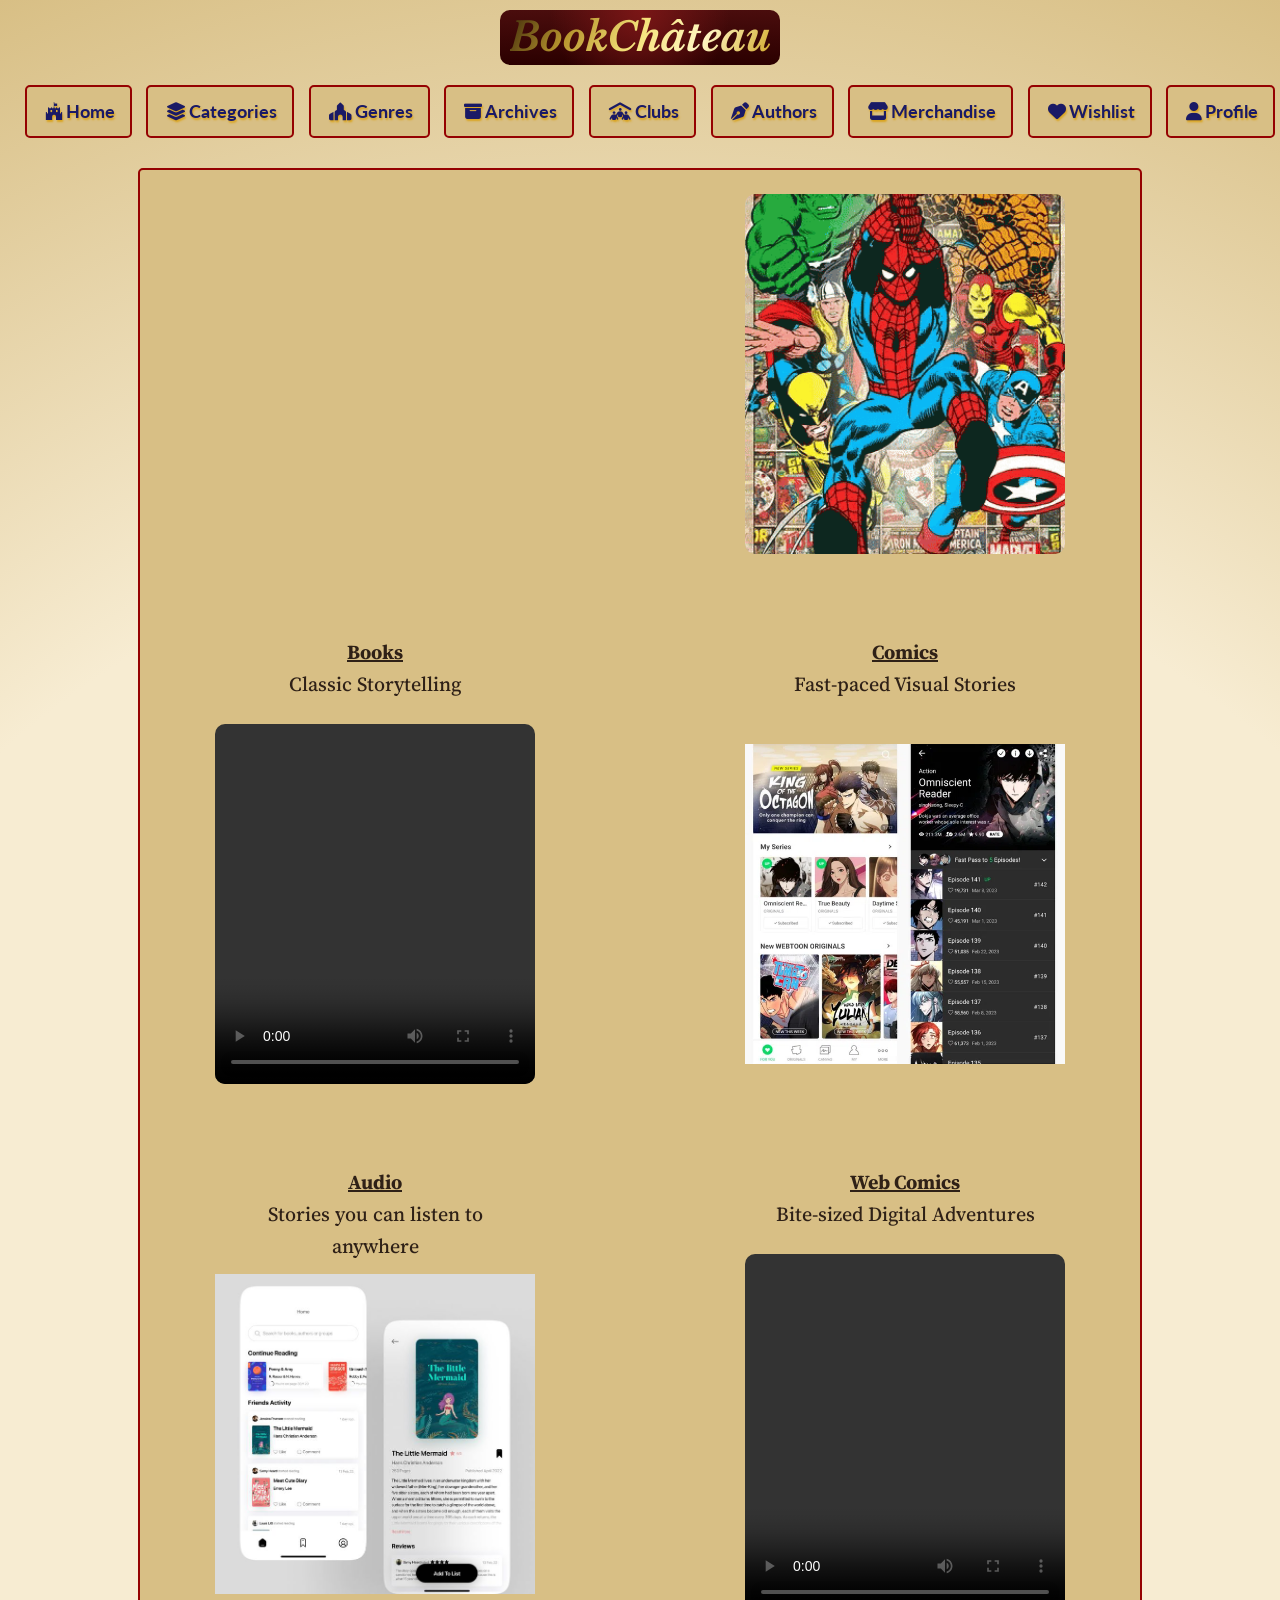
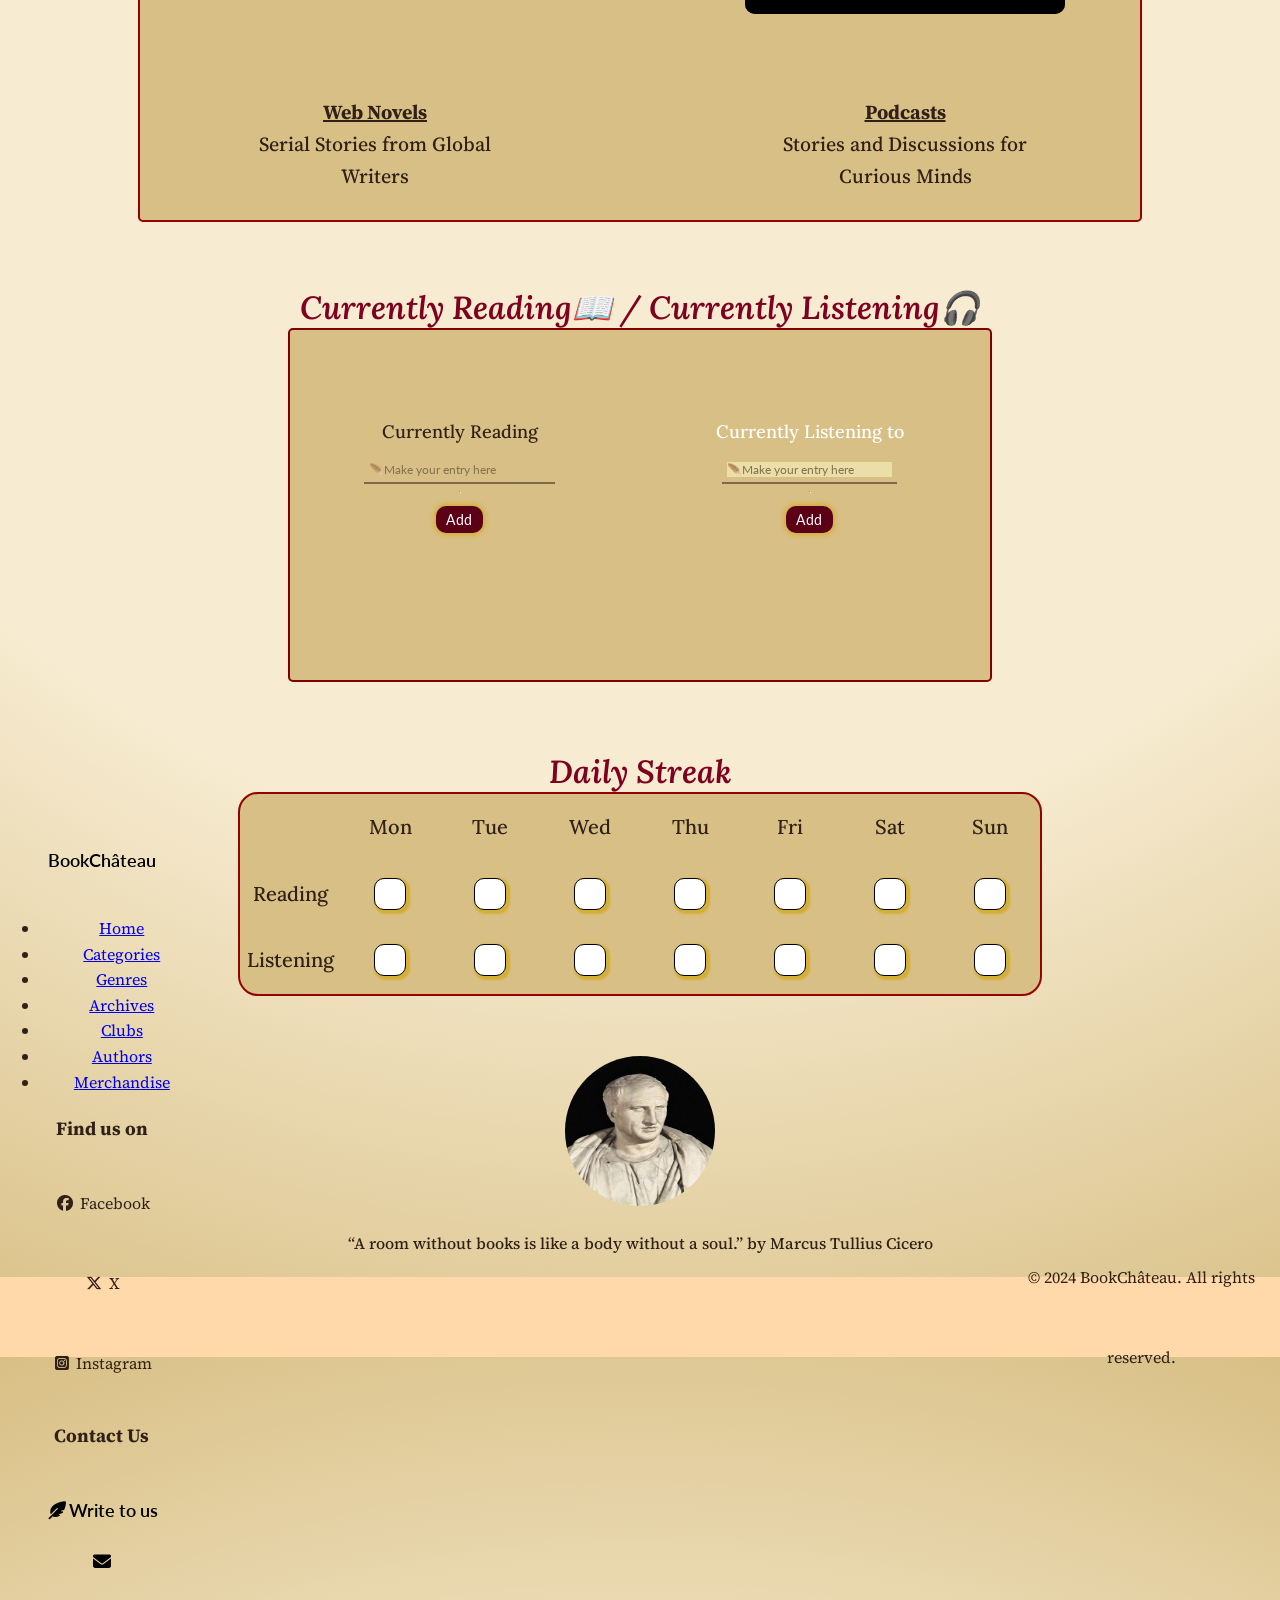
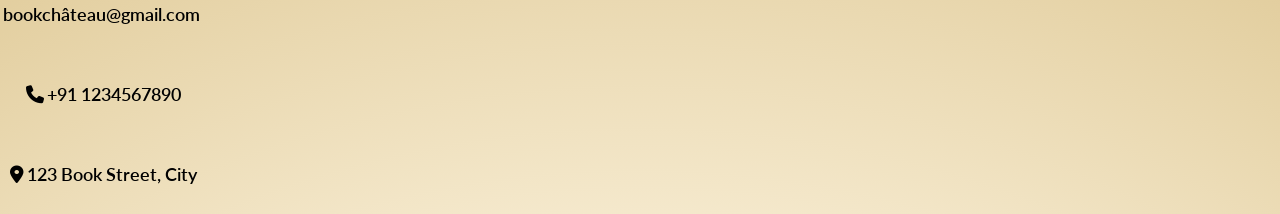
==== index.html @ e6588675 "Add files via upload" ====
<html>
    <head>
        <title>BookChâteau: Homepage</title>
        <meta name="viewport" content="width=device-width, initial-scale=1.0">
        <link rel="stylesheet" href="css/index.css">
        <link rel="stylesheet" href="css/navigations.css">
        <script src="js/homepage.js" defer></script>
        <link rel="stylesheet" href="https://cdnjs.cloudflare.com/ajax/libs/font-awesome/6.2.1/css/all.min.css">
        <link href="https://fonts.googleapis.com/css2?family=Libre+Baskerville:ital,wght@0,400;0,700;1,400;1,700&display=swap" rel="stylesheet">
        <link href="https://fonts.googleapis.com/css2?family=Lora:ital,wght@0,400;0,500;0,600;0,700;1,400;1,500;1,600&family=Lato:wght@300;400;500;700&family=Source+Serif+4:ital,wght@0,400;0,600;0,700;1,400;1,600&display=swap" rel="stylesheet">
    </head>

    <body>

         <div id="site-name">
        <div id="gold-text"><a href="index.html">BookChâteau</a></div>
        </div>
    
    <header>
        <nav>
           <ul>
                
                <li><a href="index.html"><i class="fa-brands fa-fort-awesome"></i>Home</a></li>
                
                <li class="drop"><a href="categories.html"><i class="fa-solid fa-layer-group"></i>Categories</a>
                    <ul class="drops-sub" id="cat">
                        <li><a href="">Books</a></li>
                        <li><a href="">Comics</a></li>
                        <li><a href="">Audio</a></li>
                        <li><a href="">Web Comics</a></li>
                        <li><a href="">Web Novels</a></li>
                        <li><a href="">Podcasts</a></li>
                    </ul>
                    </li>
                   
                  
                <li class="drop"><a href="genres1.html"><i class="fa-solid fa-place-of-worship"></i>Genres</a>
                    <ul class="drops-sub" id="gen">
                        <li><a href="">Biographies/<br>Autobiographies</a></li>
                        <li><a href="">Self-Help</a></li>
                        <li><a href="">Fantasy</a></li>
                        <li><a href="">Thriller</a></li>
                        <li><a href="">Romance</a></li>
                        <li><a href="">Science</a></li>
                        <li><a href="">Young Adult</a></li>
                        <li><a href="">Psychology</a></li>
                        <li><a href="">History</a></li>
                        <li><a href="">Horror</a></li>
                    </ul>
                </li>
                
                <li><a href="archives.html"><i class="fa-solid fa-box-archive"></i>Archives</a></li>    
                <li><a href="clubs.html"><i class="fa-solid fa-people-roof"></i>Clubs</a></li>
                <li><a href="authors.html"><i class="fa-solid fa-pen-nib"></i>Authors</a></li>
                <li><a href="merchandise.html"><i class="fa-solid fa-store"></i>Merchandise</a></li>
                <li><a href="wishlist.html"><i class="fa-solid fa-heart"></i>Wishlist</a></li>
                <li class="drop"><a href="profile.html"><i class="fa-solid fa-user"></i>Profile</a>
                    <ul class="drops-sub" id="prof">
                        <li><a href="profile.html"><i class="fa-solid fa-circle-user"></i>My Profile</a></li>
                        <li><a href=""><i class="fa-solid fa-book-open-reader"></i>My Library</a></li>
                        <li><a href=""><i class="fa-solid fa-gear"></i>Options</a></li>
                        <li><a href=""><i class="fa-solid fa-right-from-bracket"></i>Log Out</a></li>
                    </ul>
                </li>
            </ul>

            
        <i class="fa-solid fa-bars"></i>
    

    </nav>
        
    </header>
    
    <main>
    <div class="container">

    <div class="categories">

    <div class="books">
        <video src="img4/books.mp4" autoplay="True" loop></video><br>
        <div class="desc"><a href="#">Books<br></a>Classic Storytelling</div>
    </div>

    <div class="comics">
            <img src="img4/comic.gif"><br>
            <div class="desc"><a href="#">Comics<br></a>Fast-paced Visual Stories</div>
    </div>

    <div class="audiobooks">
            <video src="img4/audiobook.mp4" autoplay="True" controls></video><br>
            <div class="desc"><a href="#">Audio<br></a>Stories you can listen to anywhere</div>
    </div>

    <div class="webcomics">
        <img src="img4/webcomics.png"><br>
        <div class="desc"><a href="#">Web Comics<br></a>Bite-sized Digital Adventures</div>
    </div>

    <div class="webnovels">
            <img src="img4/webnovel.png"><br>
            <div class="desc"><a href="#">Web Novels<br></a>Serial Stories from Global Writers</div>
    </div>

    <div class="podcasts">
            <video src="img4/podcast.mp4" controls></video><br>
            <div class="desc"><a href="#">Podcasts<br></a>Stories and Discussions for Curious Minds</div>
    </div>

    </div>

    </div>

    <div class="others">

        <h2>Currently Reading📖 / Currently Listening🎧</h2>

    <div class="reading-status">
    
       <div class="reading">
            <h3>Currently Reading</h3>
            <input type="text" placeholder="🪶Make your entry here">
            <hr>
            <button class="add">Add</button>
       </div>

       <div class="listening">
            <h3>Currently Listening to</h3>
            <input type="text" placeholder="🪶Make your entry here">
            <hr>
            <button class="add">Add</button>
       </div>

    </div>

    <h2>Daily Streak</h2>
    <div class="daily-tracker">
    <div></div>
    <div>Mon</div>
    <div>Tue</div>
    <div>Wed</div>
    <div>Thu</div>
    <div>Fri</div>
    <div>Sat</div>
    <div>Sun</div>

    <div>Reading</div>
    <div class="box"></div>
    <div class="box"></div>
    <div class="box"></div>
    <div class="box"></div>
    <div class="box"></div>
    <div class="box"></div>
    <div class="box"></div>

    <div>Listening</div>
    <div class="box"></div>
    <div class="box"></div>
    <div class="box"></div>
    <div class="box"></div>
    <div class="box"></div>
    <div class="box"></div>
    <div class="box"></div>
    </div>

    </div>
    </main>

    <div class="quotes">
        <img src="img/Marcus-Tullius-Cicero.jpg"><br>
        <span>“A room without books is like a body without a soul.” by Marcus Tullius Cicero</span>    
    </div>

    <footer>
        <div class="footer-content">
            
            <div class="site-footer">
                <p class="footer-logo"><a href="index.html">BookChâteau</a></p>
            </div>

            <div>
                <ul>
                <li><a href="index.html">Home</a></li>
                <li><a href="categories.html">Categories</a></li>
                <li><a href="genres1.html">Genres</a></li>
                <li><a href="archives.html">Archives</a></li>
                <li><a href="clubs.html">Clubs</a></li>
                <li><a href="authors.html">Authors</a></li>
                <li><a href="merchandise.html">Merchandise</a></li>
            </ul>
        </div>

        <div class="sm">
            <h3>Find us on</h3>
            <p><i class="fa-brands fa-facebook"></i> Facebook</p>
            <p><i class="fa-brands fa-x-twitter"></i> X</p>
            <p><i class="fa-brands fa-square-instagram"></i> Instagram</p>
        </div>

        <div class="contact">
            <h3>Contact Us</h3>
            <p><a href="contact.html"><i class="fa-solid fa-feather-pointed"></i>Write to us</a></p>
            <p><a href=""><i class="fa-solid fa-envelope"></i>bookchâteau@gmail.com</a></p>
            <p><a href=""><i class="fa-solid fa-phone"></i>+91 1234567890</a></p>
            <p><a href=""><i class="fa-solid fa-location-dot"></i>123 Book Street, City</a></p>
        </div>

        </div>

        <div>
            <p class="copyright">© 2024 BookChâteau. All rights reserved.</p>
        </div>

    </footer>


    </body>

</html>
---- css/index.css ----
body
{
    margin: 0;
    background:
    radial-gradient(circle at center, #f7ecd2 60%, #d8bf85 100%);
    color: #2F2117;
    font-family: 'Source Serif 4', serif;
    font-size: 16px;
    font-weight: 400;
    line-height: 1.6;
}
#site-name
{
    width: 280px;
    height: 55px;
    margin: auto;
    margin-bottom: 20px;
    border-radius: 10px;
    text-align: center;

    background:
    radial-gradient(circle at top,
    #7a1616,
    transparent 60%),
    linear-gradient(
    to bottom,
    #4a0d0d,
    #2b0000);
    margin: 10px auto 10px auto;
}
#gold-text a
{
    font-size: 40px;
    font-style: italic;
    font-family: 'Libre Baskerville';
    font-weight: bolder;
    line-height: 55px;

    background: linear-gradient(
        120deg,
        #3f2a0a,
        #b8962e,
        #f5e27a,
        #fff6c2,
        #d4af37,
        #8a6e2f,
        #3f2a0a
    );

    background-size:150% auto;
    background-clip:text;
    color:transparent;

}
/*categories*/
.container
{
    width: 100%;
    height: 1650px;
    margin: 20px auto 0px auto;
    display: flex;
    justify-content: center;
}
.categories
{
    width: 1000px;
    height: 100%;
    margin-bottom: 20px;

    display: grid;
    grid-template-columns: repeat(2,500px);
    grid-template-rows: repeat(3,500px);
    justify-content: center;
    gap: 30px;

    background-color: #D8BF85;
    border: 2px solid #950101;
    cursor: pointer;
    border-radius: 5px;
}
.books, .comics, .audiobooks, .webcomics, .webnovels, .podcasts
{
   margin: 20px;
   display: grid;
   justify-content: center;
   align-items: center;
   gap: 20px;
}
.books video,.comics img , .audiobooks video, .podcasts video
{
    width: 320px;
    height: 360px;
    object-fit: cover;
    display: block;
    border-radius: 10px;
}
.audiobooks video, .webcomics img, .webnovels img
{
    width: 320px;
    height: 360px;
    object-fit: contain;
    display: block;
    border-radius: 5px;
    border-radius: 10px;
}
.books:hover,.comics:hover,.audiobooks:hover,.webcomics:hover,.webnovels:hover,.podcasts:hover
{
    box-shadow:0px 0px 5px 2px #A00028;
    transform: scale(1.02);
}
.desc
{
    width: 300px;
    height: 10px;
    margin: 0 auto;
    text-align: center;
    text-decoration: none;
    font-family: "Source Serif 4", serif;
    font-size: 20px;
    font-weight: 500;
    color: #2F2117;
}
.desc a
{
    font-family: "Source Serif 4", serif;
    font-size: 20px;
    font-weight: 700;
    color: #2F2117;
}
/*container for the rest*/
.others
{
    margin: 20px auto 20px auto;
    
    display: flex;
    flex-direction: column;
    justify-content: center;
    align-items: center;
}
.others h2
{
    width: 700px;
    margin: 20px auto;

    font-family: "Lora", serif;
    font-size: 32px;
    font-weight: 600;
}
.reading h3, .listening h3
{
    font-family: "Lora", serif;
    font-size: 18px;
    font-weight: 500;
    margin-bottom: 10px;
}
.reading-status
{
    width: 700px;
    height: 350px;
    margin: 20px auto;

    font-size: 15px;
    font-family: "Lora", serif;

    background-color: #D8BF85;
    border: 2px solid maroon;
    border-radius: 5px;

    display: flex;
    flex-direction: row;
    justify-content: center;
    align-items: center;
}
.reading 
{
    width: 50%;
    height: 60%;
    padding: 10px;

    background-image: url("../img2/currently reading.png");
    background-repeat: no-repeat;
    background-position: center;
    background-size: cover;

    display: flex;
    flex-direction: column;
    align-items: center;
}
.listening
{
    width: 55%;
    height: 60%;
    padding: 5px;
    color: white;
    font-size: 15px;

    background-image: url("../img2/currently listening to.png");
    background-repeat: no-repeat;
    background-size: 85% 100%;
    background-position: center;

    display: flex;
    flex-direction: column;
    align-items: center;
}
.reading input
{
    border: none;
    background: transparent;
    border-bottom: 2px solid #5A4632;   
    font-family: 'Lato', sans-serif;
    font-size: 12px;
    font-weight: 400;
    opacity: 0.7;
    outline: none;
    padding: 5px;
    width: 60%;
}
.listening input
{
    border: none;
    background: none;
    border-bottom: 2px solid #5A4632;   
    font-family: 'Lato', sans-serif;
    font-size: 12px;
    font-weight: 400;
    opacity: 0.7;
    outline: none;
    padding: 5px;
    width: 50%;
}
.reading input:focus, .listening input:focus
{
    border: 2px solid #2F2117;
    background-color: #FFFFCC;
    outline: none;
}
.reading input::placeholder
{
    color: #2F2117;
    font-family: 'Lato', sans-serif;
    font-size: 12px;
    font-weight: 400;
    opacity: 0.7;
}
.listening input::placeholder
{
    color: #2F2117;
    background-color: #FFFFCC;
    font-family: 'Lato', sans-serif;
    font-size: 12px;
    font-weight: 400;
    opacity: 0.7;
}
.add
{
    padding: 5px 10px;   
    margin: 5px auto;

    font-size: 14px;     
    font-family: 'Lato', sans-serif;
    font-weight: 400;
    letter-spacing: 0.5px;

    background-color: #5C0017;
    color: white;
    border-radius: 10px;
    box-shadow: 0 0 5px 2px #D4AF37;
    border: none;

    cursor: pointer;
    transition: all 0.3s ease; 
}
.add:hover
{
    font-size: 18px;
    box-shadow: 0 0 10px 3px #D4AF37;
    background-color: #4a0d0d; 
    transform: translateY(2.5px);
}
h2
{
    width: 200px;
    height: 30px;

    font-size: 32px;
    font-family: "Lora", serif;
    font-style: italic;
    font-weight: 600;
    text-align: center;
    margin: 5px auto;

    transform: translateY(80%);
    color: #800020;
    border-bottom: none;
    border-radius: 5px;
}
/*for daily tracker/marker*/
.daily-tracker
{
    background-color: #D8BF85;
    margin: 20px auto;
    width: 800px;
    height: 200px;

    display: grid;
    grid-template-columns: 100px repeat(7,1fr);
    grid-template-rows: repeat(3,1fr);

    border: 2px solid #950101;
    border-radius: 20px;

    text-align: center;
    justify-items: center;
    align-items: center;
}
.daily-tracker div
{
    border-radius: 10px;
    padding: 5px;
    font-weight: 500;
    font-size: 20px;
    font-family: "Lora", serif;
    color: #2F2117;
}
.daily-tracker input
{
    height: 25px;
    width: 25px;
    box-shadow: 2px 2px 2px 2px #D4AF37;
    cursor: pointer;
}
.box,#box
{
    position: relative;
    cursor: pointer;
    height: 20px;
    width: 20px;
    border: 1px solid black;
    box-shadow: 2px 2px 2px 2px #D4AF37;
    background-color: #ffffff;
    transition: all 0.2s;
    cursor: pointer;
}
.quotes
{
    display: flex;
    flex-direction: column;
    align-items: center;  
    text-align: center;
    position: relative;
    animation: float 4s ease-in-out infinite;
}
@keyframes float
{
    0%
    {
        transform: translateY(0px);
    }

    50%
    {
        transform: translateY(-15px);
    }

    100%
    {
        transform: translateY(0px);
    }
}
.quotes img
{
    width: 150px;
    height: 150px;
    border-radius: 100px;
    margin-top: 20px;
}
.quotes span
{
    font-family: "Source Serif 4", serif;
    font-size: 16px;
    font-weight: 500;
    margin-bottom: 20px;
}
footer
{
    width: 100%;
    height: 80px;
    background-color: #ffd9aa;
    text-align: center;

    display: flex;
    flex-direction: row;
    justify-content: center;
    align-items: center;
    gap: 800px;
}
footer p
{
    margin: 0;
    line-height: 80px;
}
footer p a
{
    font-family: 'Lato', serif;
    text-decoration: none;
    color: #000000;
    font-size: 18px;
    font-weight: 600;
    transition: 0.4s ease;
}
footer p a:hover
{
    color: black;
    font-size: 25px;
    text-shadow: 2px 2px 3px rgb(186,171,171);
}
---- css/navigations.css ----
body
{
    margin: 0;
    padding: 0;
    background:
    radial-gradient(circle at center, #f7ecd2 60%, #d8bf85 100%);
    color: #2F2117;
    font-family: 'Source Serif 4', serif;
    font-size: 16px;
    font-weight: 400;
    line-height: 1.6;
}
nav
{
    position: relative;
    font-family: 'Lato';
    z-index: 1000;
}
nav a
{
    text-decoration: none;
    font-weight: bold;
    text-shadow: 1px 2px 2px #daa520;
    border-radius: 10px;
    color: #3b2b1a;
}
i
{
    padding: 3px;
}
nav ul
{
    padding: 10px;
    margin: 0;
    position: relative;
    top:2%;
    width: 100%;
    height: auto;
    font-size: large;
    
    display: flex;
    justify-content: space-evenly;
    flex-direction: row;
}
nav ul li
{
    border: 2px solid #950101;
    border-radius: 5px;
    padding: 5px;
    display: inline-block;
    position: relative;
    list-style: none;
    background-color: #d8bf85;
}
nav ul li a
{
    display: block;
    padding: 5px 10px;
}
nav ul li a:link
{
    color: rgb(26,26,102);
}
nav ul li a:visited
{
    color: rgb(95, 21, 21);
}
nav ul li a:active
{
    color: black;
}
nav > ul > li:hover
{
    transform: scale(1.1);
    background-color: aliceblue;
}
#gen
{
    width: 310px;
    padding: 0;
    visibility: hidden;
    box-sizing: border-box;
    position: absolute;

    display: grid;
    grid-template-columns: repeat(2, 150px);
    grid-template-rows: repeat(5, auto);
    gap: 15px;
    z-index: 9999;
}
#gen li a
{
    display:block;
    padding: 5px;
}
#gen li a:hover
{
    background-color: rgb(0, 0, 0);
    color: white;
    box-shadow:0 0 4px gray;
}
.drop:hover > #gen
{
    visibility: visible;
}
.drops-sub
{
    background-color: transparent;
    padding: 3px;
    visibility: hidden;
    position: absolute;
    top: 100%;
    left: 0;
    font-size: 17px;
    text-shadow: none;
    z-index: 1000;
}
#cat
{
    width: 130px;
}
#prof
{
    width: 140px;
}
.drops-sub li 
{
    border: 2px solid maroon;
    border-radius: 5px;
    margin: 3px 0;
    width:100%;
}
.drops-sub li a
{
    display:block;
    padding:5px 20px;
    white-space:nowrap;
    box-sizing:border-box;
    text-align: center;
}
.drops-sub a:hover
{
    background-color: rgb(0, 0, 0);
    color: white;
    box-shadow:0 0 4px gray;
}
.drop:hover > .drops-sub
{
    visibility: visible;
    display: block;
    padding: 5px 7px;
}
nav .fa-bars
{
    display: none;
    cursor: pointer;
}

@media all and (max-width:600px)
{
    nav ul
    {
        display:none;
        flex-direction:column;
        align-items: flex-start;
        gap: 10px;
    }
    nav ul li
    {
        display:block;
        text-align:center;
    }
    nav ul li:hover > a
    {
        color: rgb(0, 0, 0);
    }
    nav .fa-bars
    {
        margin:0px;
        display: block;
        cursor:pointer;
        position:absolute;
        left:0px;
        top:0px;
    }
    nav .fa-bars:hover
    {
        text-shadow: 2px 2px 3px grey;
        transform: scale(1.2);
    }
    .drop
    {
        position: relative;
    }
    .drops-sub
    {
        position:absolute;
        left:100%;
        top:0;
    }
    #gen
    {
        position:absolute;
        left: 125px;
        top:0;
    }
    .drops-sub li 
    {
        border: 2px solid maroon;
        border-radius: 5px;
        border-collapse: separate;
    }
    .drops-sub li a
    {
        display:block;
        padding:5px;
    }
    .drop::after
    {
        content: "⮞";
        opacity: 0;
        transition: 0.5s ease;
    }
    .drop:hover::after
    {
        opacity: 1;
    }
    .drops-sub li a:hover
    {
        background-color: rgb(0, 0, 0);
        color: white;
        box-shadow:0 0 4px gray;
    }
    #prof
    {
        width:150px;
    }
    .viewmenu
    {
        display:flex;
    }
}
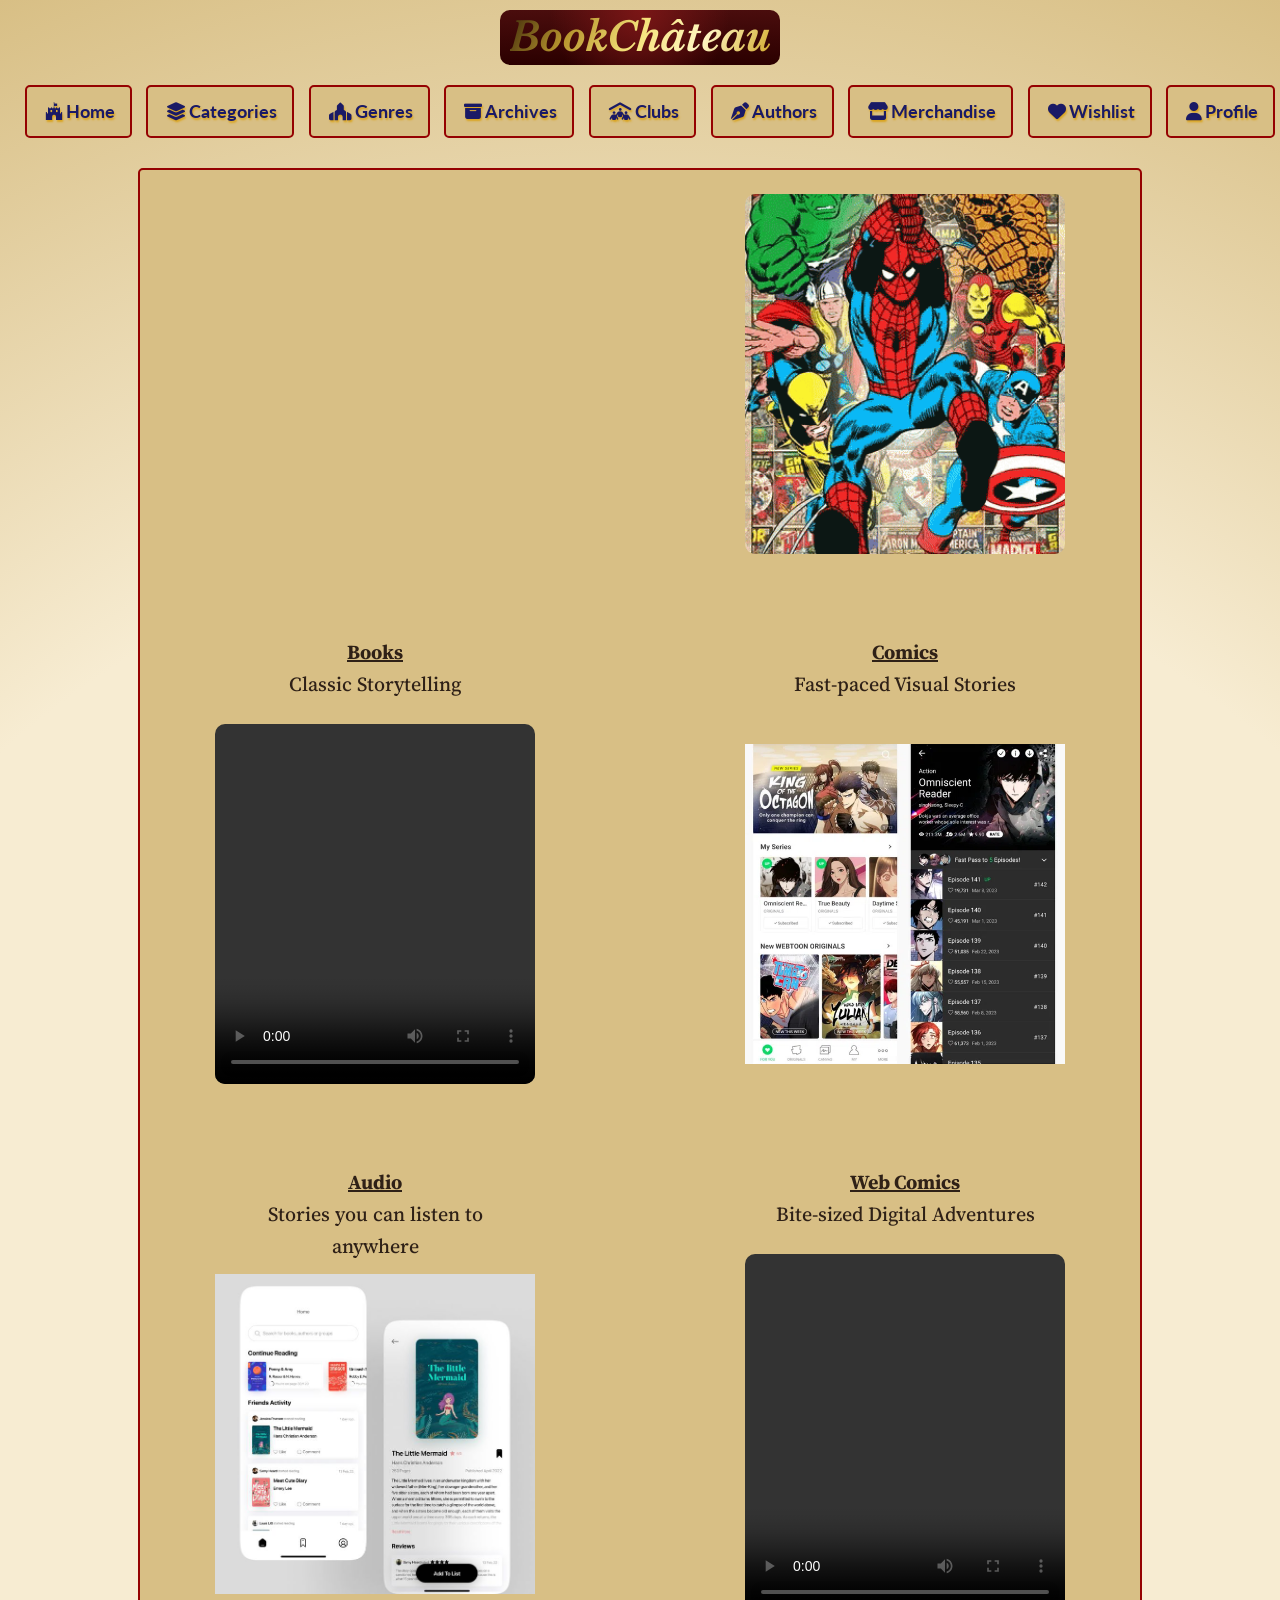
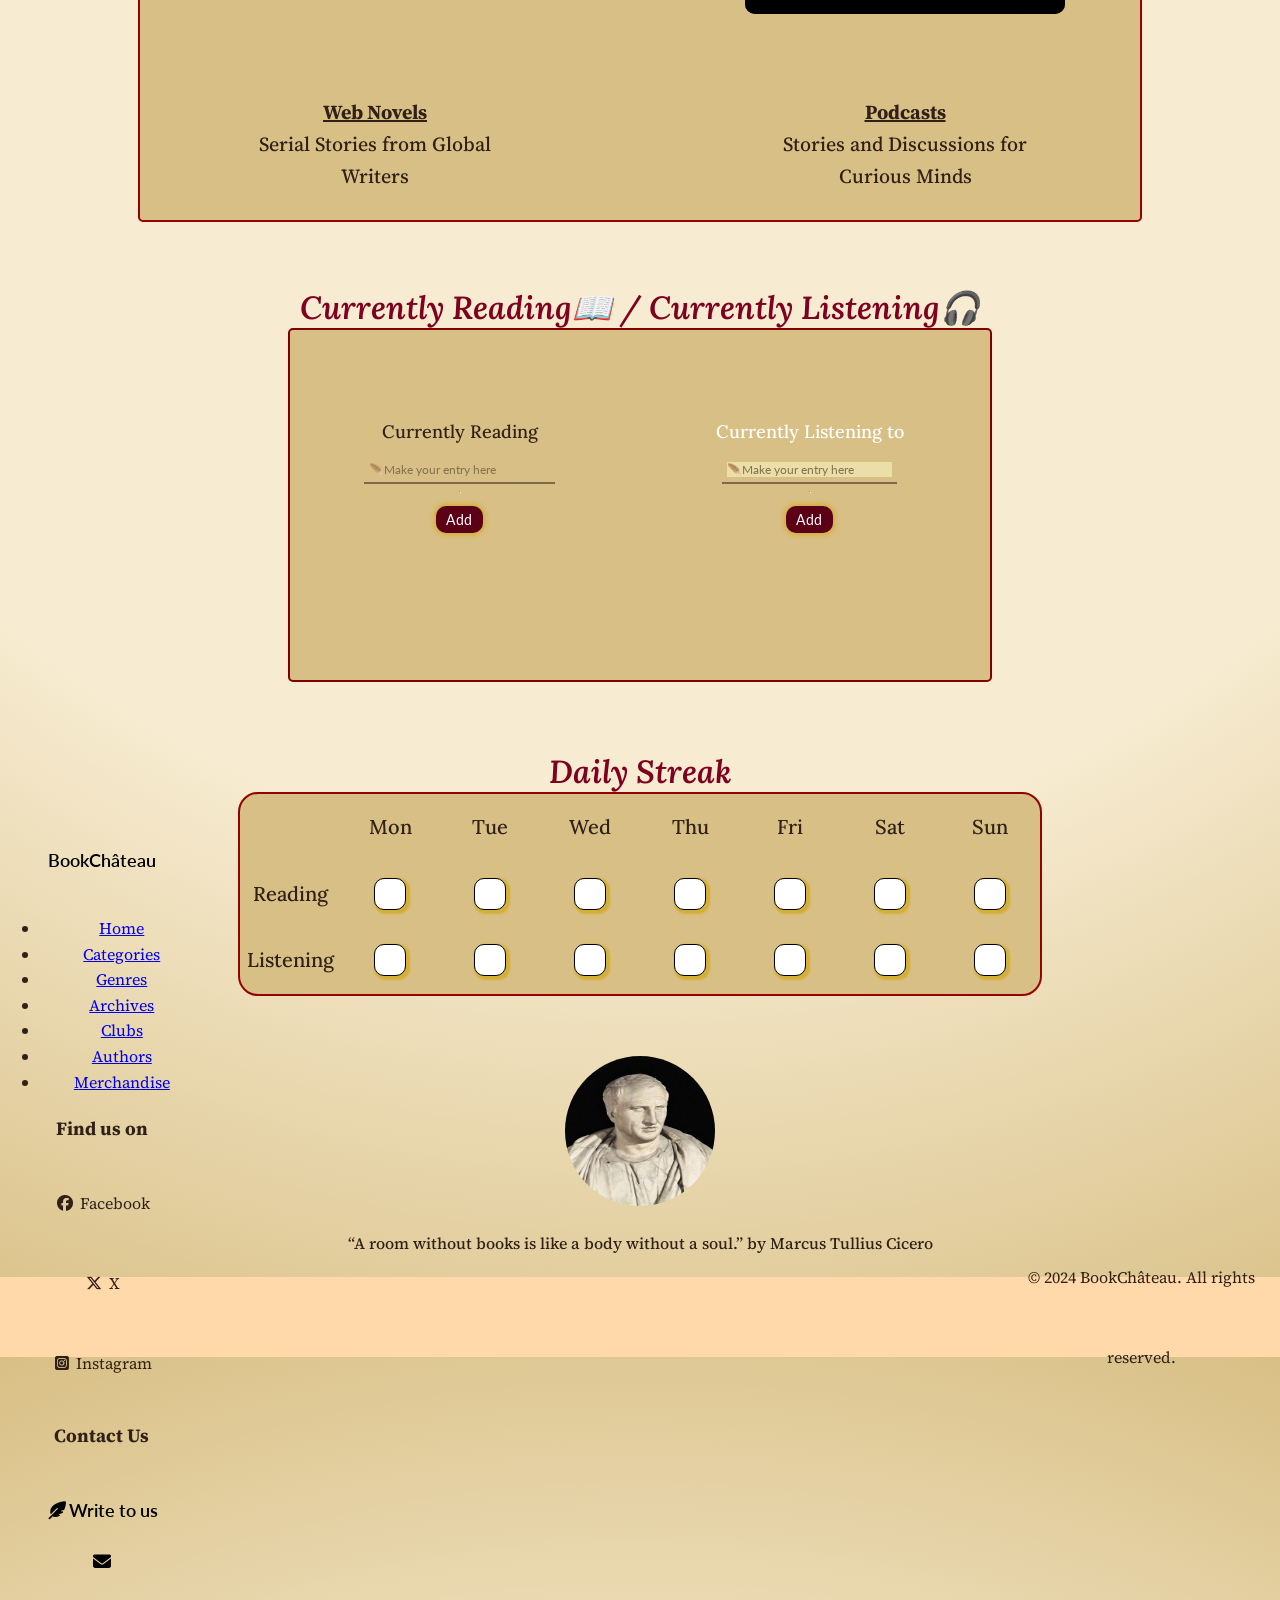
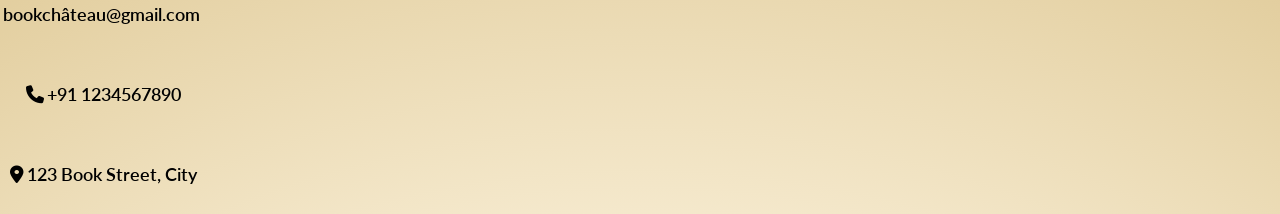
==== commit 6a9b1e87: "Update index.html" ====
--- a/index.html
+++ b/index.html
@@ -5,7 +5,7 @@
         <link rel="stylesheet" href="css/index.css">
         <link rel="stylesheet" href="css/navigations.css">
         <script src="js/homepage.js" defer></script>
-        <link rel="stylesheet" href="https://cdnjs.cloudflare.com/ajax/libs/font-awesome/6.2.1/css/all.min.css">
+        <link rel="stylesheet" href="https://cdnjs.cloudflare.com/ajax/libs/font-awesome/6.5.1/css/all.min.css">
         <link href="https://fonts.googleapis.com/css2?family=Libre+Baskerville:ital,wght@0,400;0,700;1,400;1,700&display=swap" rel="stylesheet">
         <link href="https://fonts.googleapis.com/css2?family=Lora:ital,wght@0,400;0,500;0,600;0,700;1,400;1,500;1,600&family=Lato:wght@300;400;500;700&family=Source+Serif+4:ital,wght@0,400;0,600;0,700;1,400;1,600&display=swap" rel="stylesheet">
     </head>
@@ -216,4 +216,4 @@
 
     </body>
 
-</html>+</html>
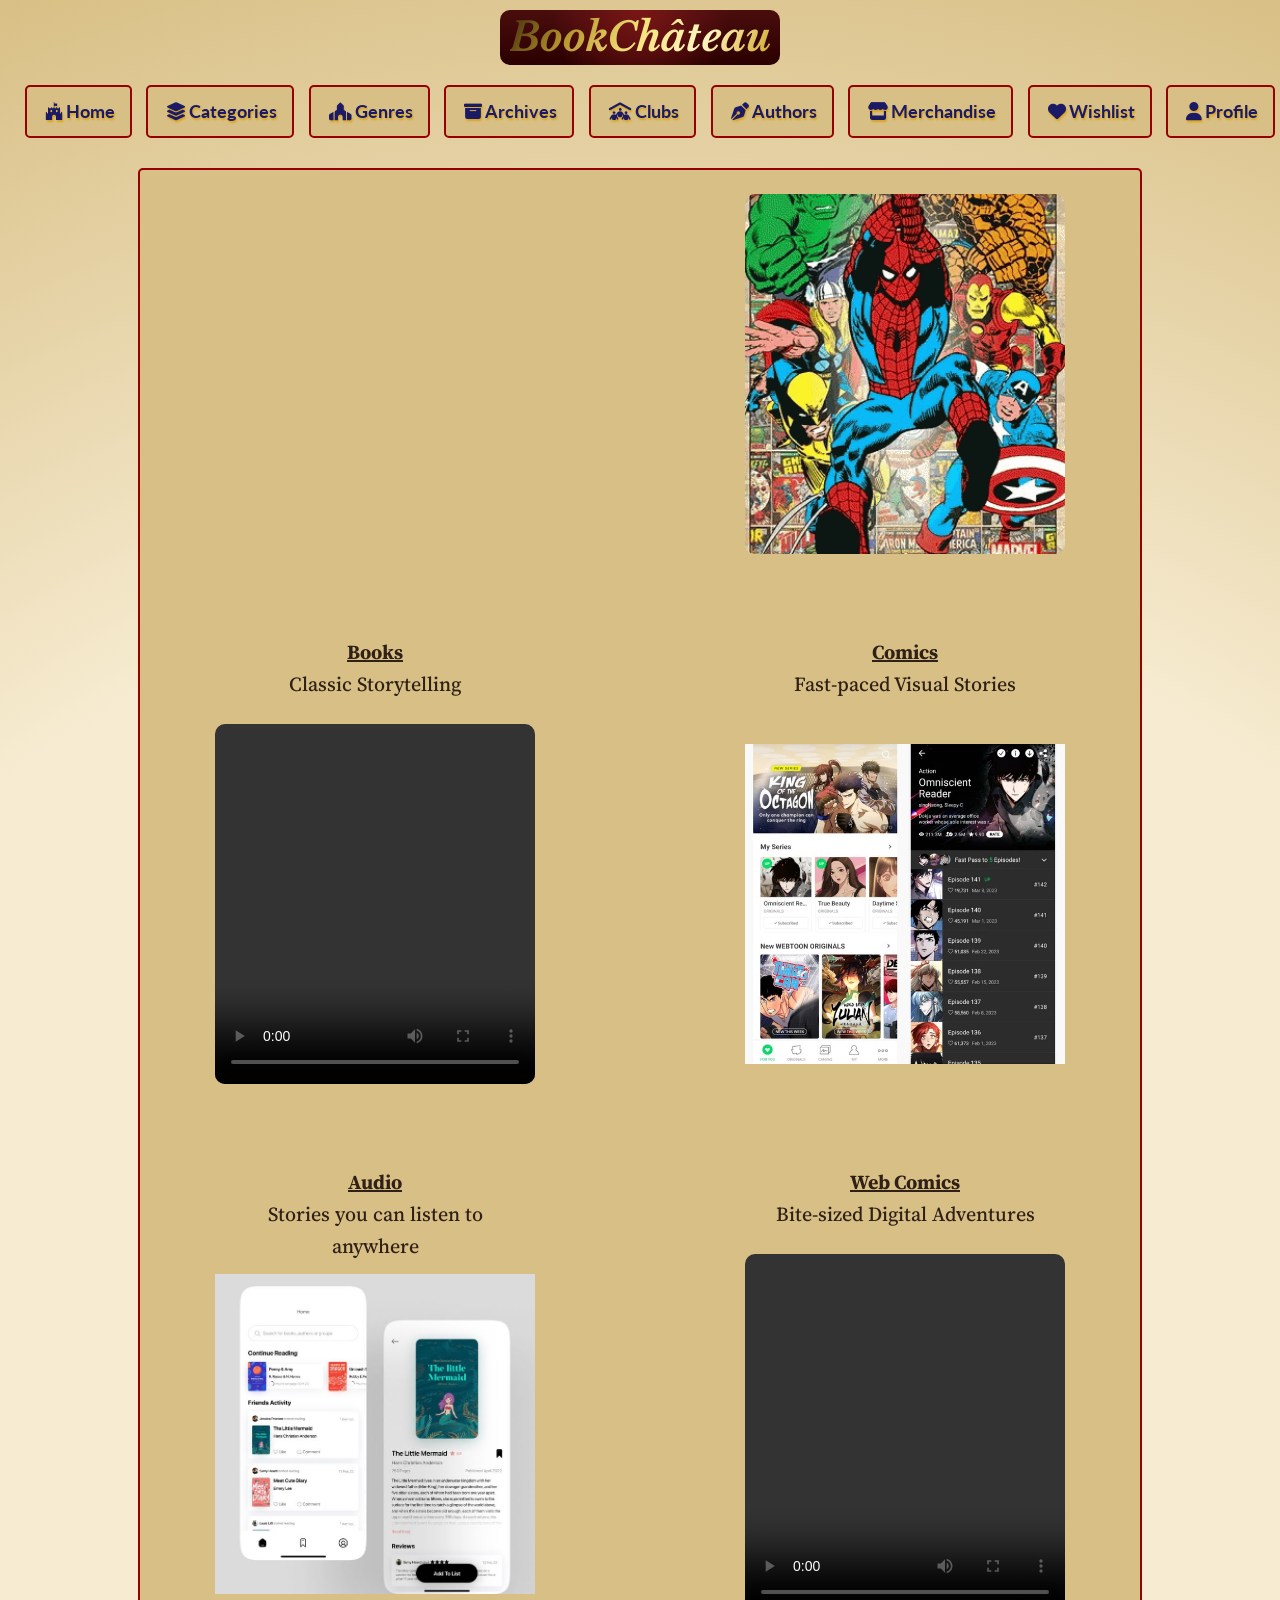
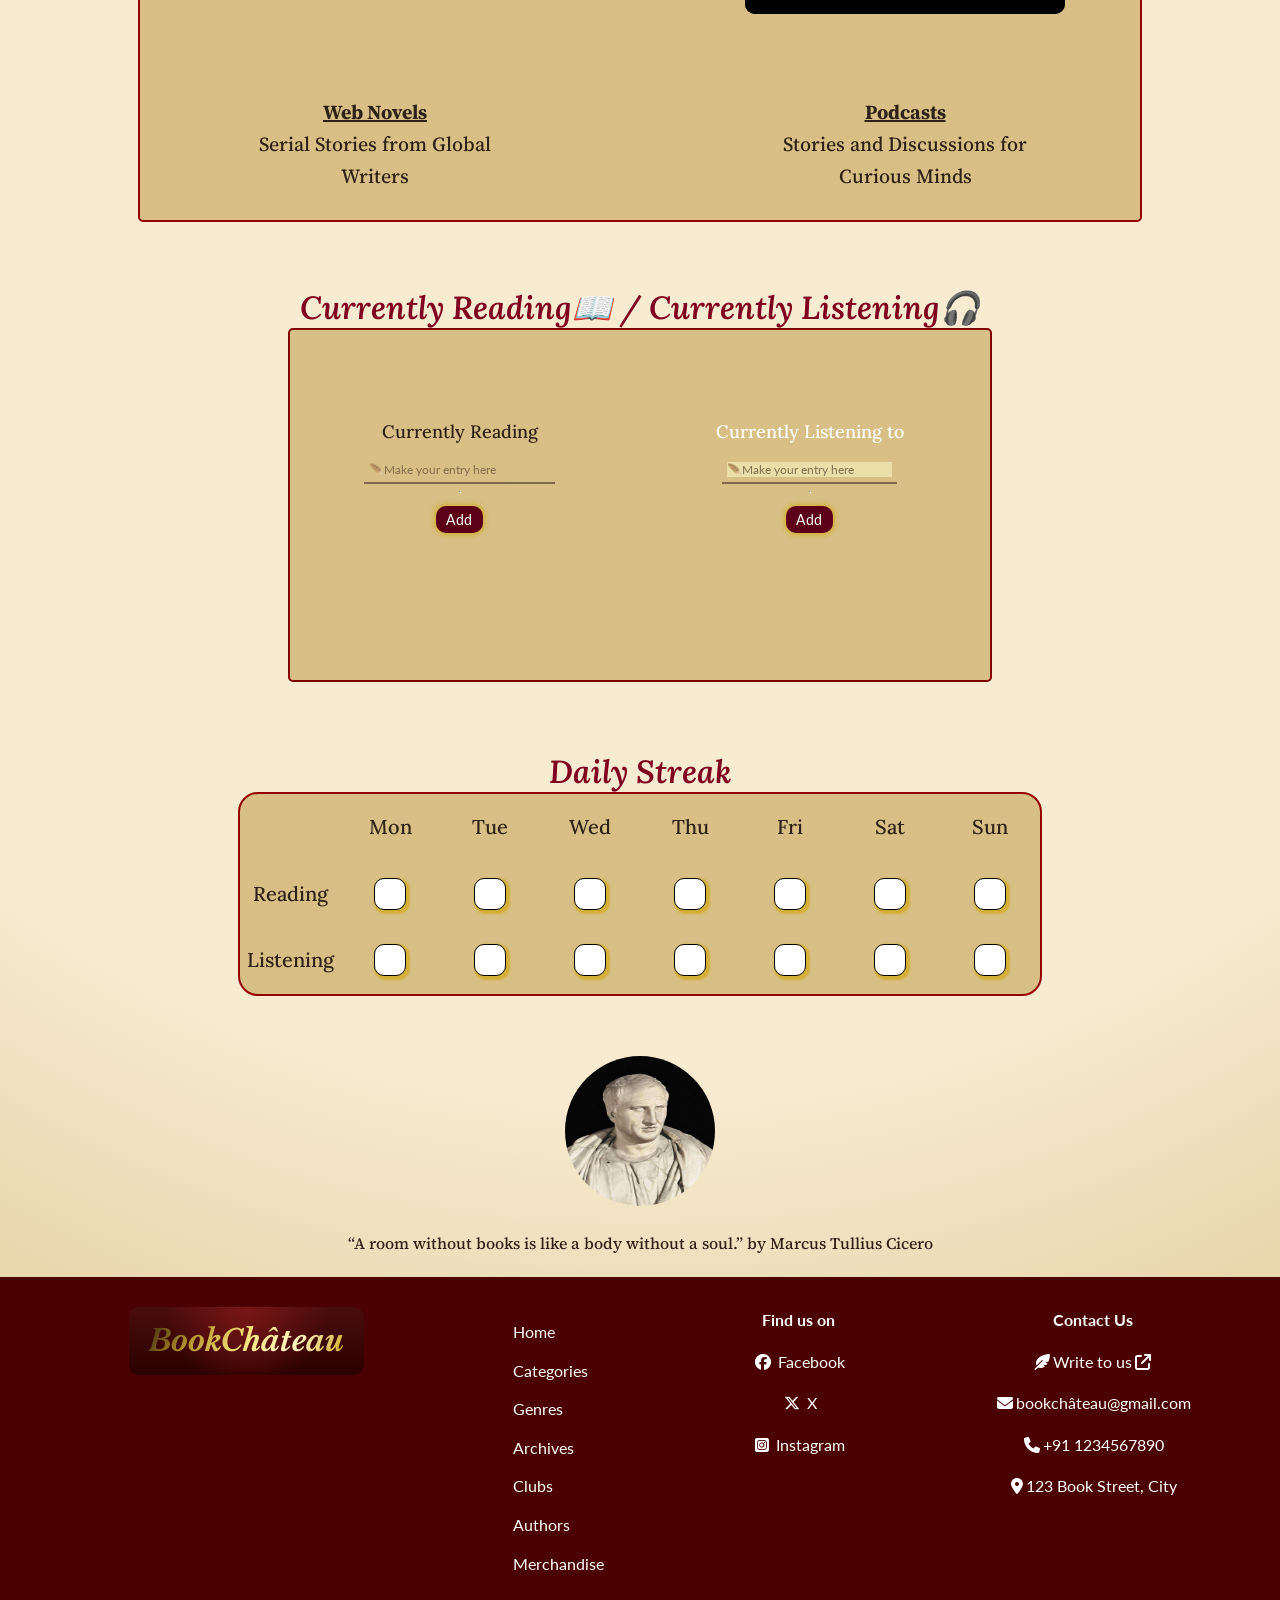
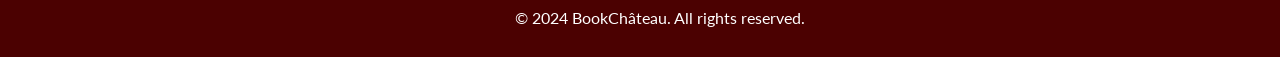
==== commit d181e4db: "Update index.html" ====
--- a/index.html
+++ b/index.html
@@ -199,7 +199,7 @@
 
         <div class="contact">
             <h3>Contact Us</h3>
-            <p><a href="contact.html"><i class="fa-solid fa-feather-pointed"></i>Write to us</a></p>
+            <p><a href="contact.html"><i class="fa-solid fa-feather-pointed"></i>Write to us<i class="fa-solid fa-arrow-up-right-from-square" style="color: #ffffff;"></i></a></p>
             <p><a href=""><i class="fa-solid fa-envelope"></i>bookchâteau@gmail.com</a></p>
             <p><a href=""><i class="fa-solid fa-phone"></i>+91 1234567890</a></p>
             <p><a href=""><i class="fa-solid fa-location-dot"></i>123 Book Street, City</a></p>
--- a/css/index.css
+++ b/css/index.css
@@ -382,36 +382,106 @@
     font-weight: 500;
     margin-bottom: 20px;
 }
+
 footer
 {
     width: 100%;
-    height: 80px;
-    background-color: #ffd9aa;
-    text-align: center;
-
-    display: flex;
-    flex-direction: row;
-    justify-content: center;
-    align-items: center;
-    gap: 800px;
-}
-footer p
+    background-color: #4b0101;
+    padding: 30px 20px 10px;
+    text-align: center;
+}
+
+footer *
+{
+    box-sizing: border-box;
+}
+
+.footer-content
+{
+    display: flex;
+    justify-content: space-evenly;
+    align-items: flex-start;
+    flex-wrap: wrap;
+    gap: 40px;
+}
+
+.site-footer
+{
+    min-width: 220px;
+    padding: 10px 20px;
+    border-radius: 10px;
+
+    background:
+    radial-gradient(circle at top,
+    #7a1616,
+    transparent 60%),
+
+    linear-gradient(
+    to bottom,
+    #4a0d0d,
+    #2b0000);
+}
+
+.footer-logo
 {
     margin: 0;
-    line-height: 80px;
-}
-footer p a
-{
-    font-family: 'Lato', serif;
+}
+
+.footer-logo a
+{
+    font-size: 30px;
+    font-style: italic;
+    font-family: 'Libre Baskerville', serif;
+    font-weight: bolder;
     text-decoration: none;
-    color: #000000;
-    font-size: 18px;
-    font-weight: 600;
-    transition: 0.4s ease;
-}
-footer p a:hover
-{
-    color: black;
-    font-size: 25px;
-    text-shadow: 2px 2px 3px rgb(186,171,171);
-}+
+    background: linear-gradient(
+        120deg,
+        #3f2a0a,
+        #b8962e,
+        #f5e27a,
+        #fff6c2,
+        #d4af37,
+        #8a6e2f,
+        #3f2a0a
+    );
+
+    background-size: 150% auto;
+    background-clip: text;
+    -webkit-background-clip: text;
+    color: transparent;
+    -webkit-text-fill-color: transparent;
+}
+
+.footer-content ul
+{
+    text-align: left;
+}
+
+footer ul
+{
+    margin: 0;
+    padding: 0;
+}
+
+footer ul li
+{
+    list-style: none;
+    margin: 12px 0;
+}
+
+footer a,
+footer p,
+footer h3
+{
+    color: white;
+    font-family: 'Lato', sans-serif;
+    font-size: 16px;
+    text-decoration: none;
+}
+
+footer h3
+{
+    margin-top: 0;
+    margin-bottom: 15px;
+}
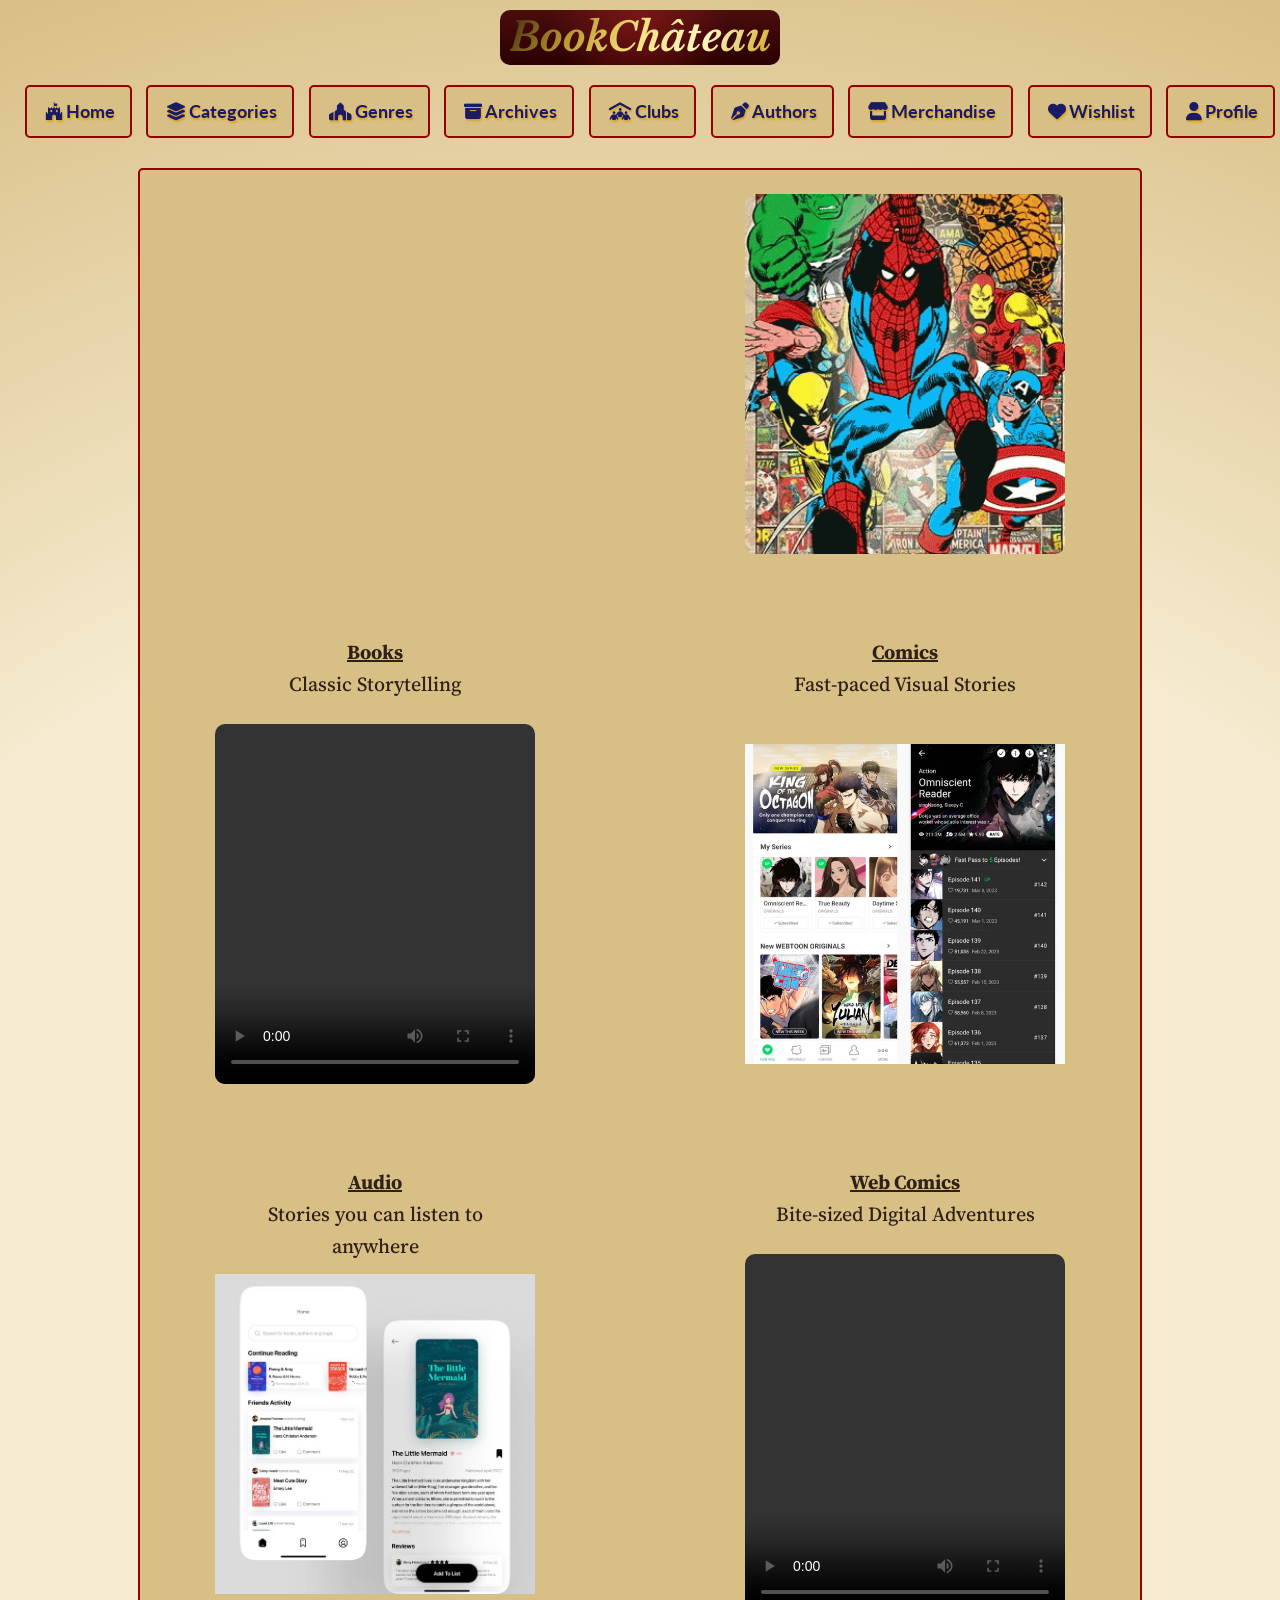
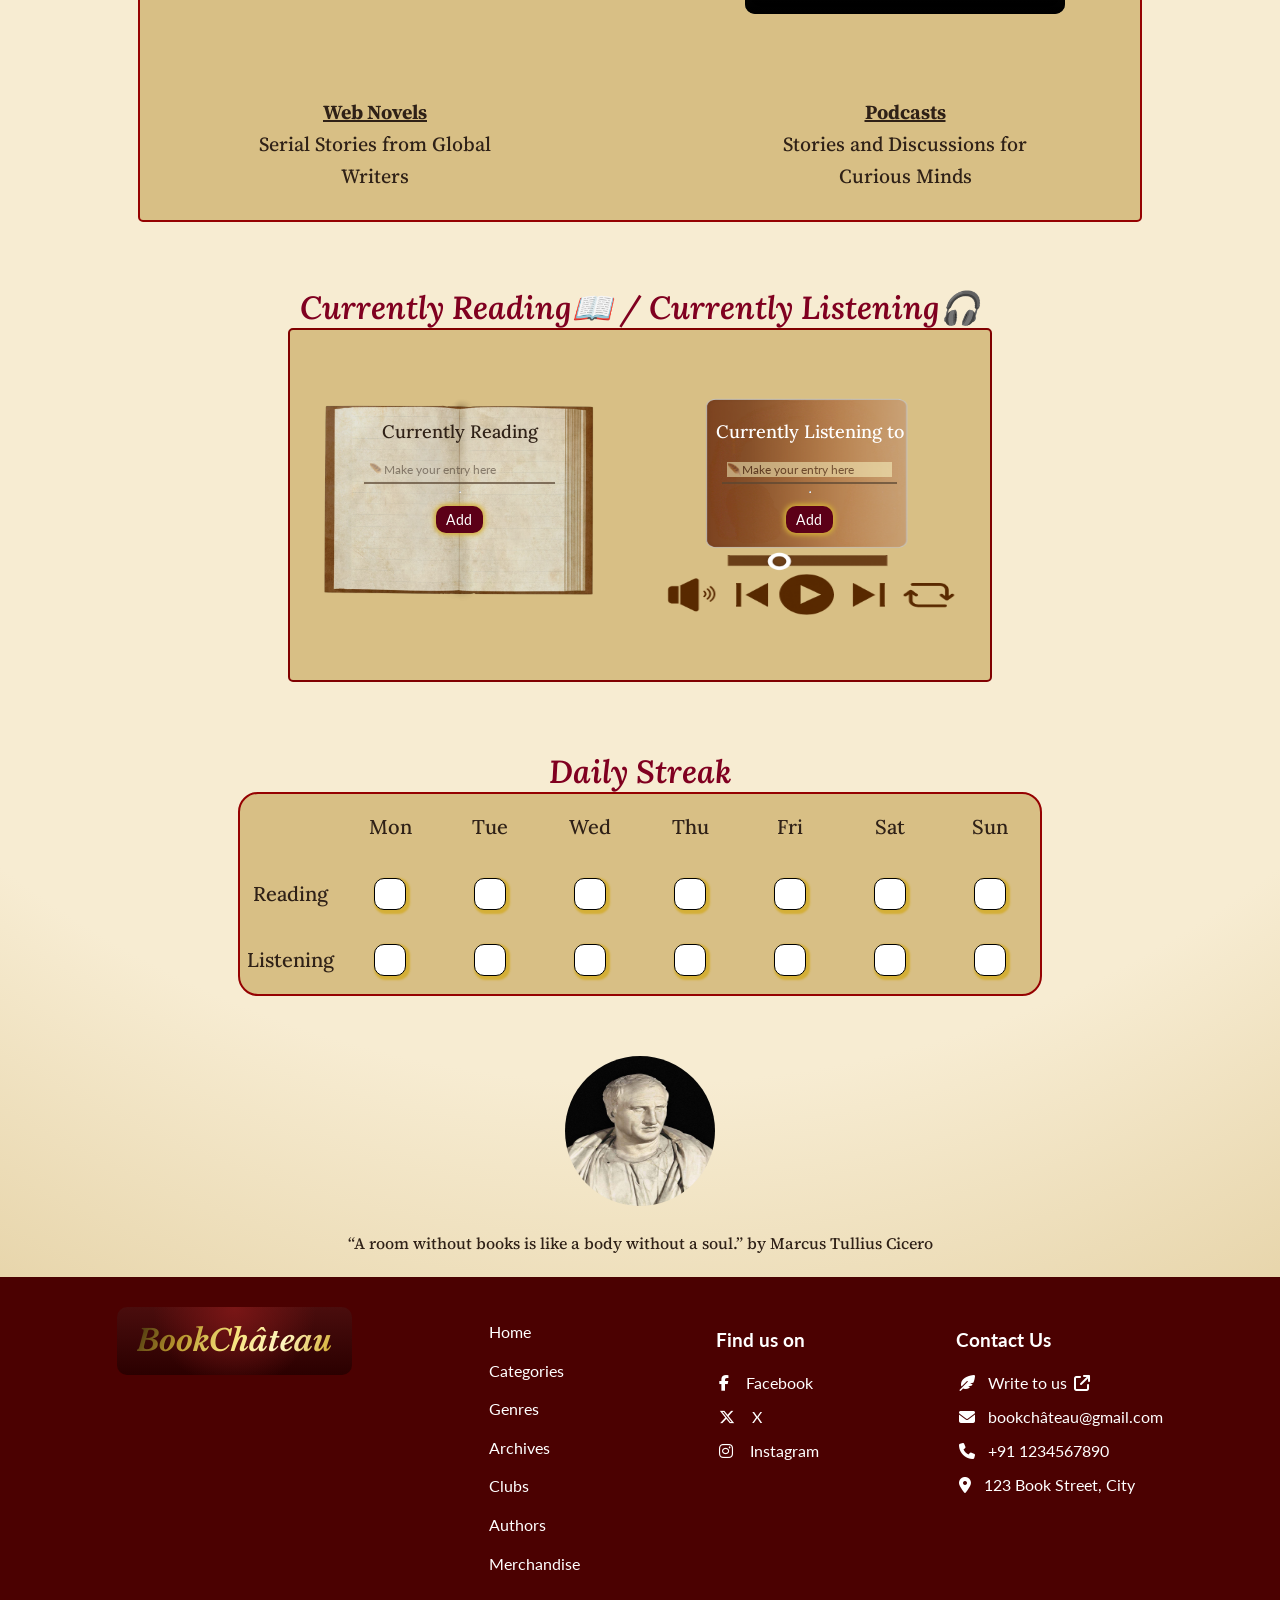
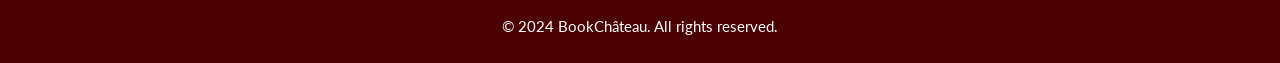
==== commit 5d41fc9e: "Add files via upload" ====
--- a/index.html
+++ b/index.html
@@ -192,14 +192,14 @@
 
         <div class="sm">
             <h3>Find us on</h3>
-            <p><i class="fa-brands fa-facebook"></i> Facebook</p>
+            <p><i class="fa-brands fa-facebook-f" style="color: #ffffff;"></i> Facebook</p>
             <p><i class="fa-brands fa-x-twitter"></i> X</p>
-            <p><i class="fa-brands fa-square-instagram"></i> Instagram</p>
+            <p><i class="fa-brands fa-instagram" style="color: #ffffff;"></i> Instagram</p>
         </div>
 
         <div class="contact">
             <h3>Contact Us</h3>
-            <p><a href="contact.html"><i class="fa-solid fa-feather-pointed"></i>Write to us<i class="fa-solid fa-arrow-up-right-from-square" style="color: #ffffff;"></i></a></p>
+            <p><a href="contact.html"><i class="fa-solid fa-feather-pointed"></i>Write to us <i class="fa-solid fa-arrow-up-right-from-square" style="color: #ffffff;"></i></a></p>
             <p><a href=""><i class="fa-solid fa-envelope"></i>bookchâteau@gmail.com</a></p>
             <p><a href=""><i class="fa-solid fa-phone"></i>+91 1234567890</a></p>
             <p><a href=""><i class="fa-solid fa-location-dot"></i>123 Book Street, City</a></p>
@@ -216,4 +216,4 @@
 
     </body>
 
-</html>
+</html>
--- a/css/index.css
+++ b/css/index.css
@@ -8,6 +8,7 @@
     font-size: 16px;
     font-weight: 400;
     line-height: 1.6;
+    overflow-x: hidden;
 }
 #site-name
 {
@@ -177,7 +178,7 @@
     height: 60%;
     padding: 10px;
 
-    background-image: url("../img2/currently reading.png");
+    background-image: url("../img4/currently reading.png");
     background-repeat: no-repeat;
     background-position: center;
     background-size: cover;
@@ -194,7 +195,7 @@
     color: white;
     font-size: 15px;
 
-    background-image: url("../img2/currently listening to.png");
+    background-image: url("../img4/currently listening to.png");
     background-repeat: no-repeat;
     background-size: 85% 100%;
     background-position: center;
@@ -388,12 +389,8 @@
     width: 100%;
     background-color: #4b0101;
     padding: 30px 20px 10px;
+    box-sizing: border-box;
     text-align: center;
-}
-
-footer *
-{
-    box-sizing: border-box;
 }
 
 .footer-content
@@ -407,7 +404,6 @@
 
 .site-footer
 {
-    min-width: 220px;
     padding: 10px 20px;
     border-radius: 10px;
 
@@ -453,11 +449,6 @@
     -webkit-text-fill-color: transparent;
 }
 
-.footer-content ul
-{
-    text-align: left;
-}
-
 footer ul
 {
     margin: 0;
@@ -468,11 +459,13 @@
 {
     list-style: none;
     margin: 12px 0;
+    text-align: left;
 }
 
 footer a,
-footer p,
-footer h3
+.sm,
+.contact,
+.copyright
 {
     color: white;
     font-family: 'Lato', sans-serif;
@@ -480,8 +473,33 @@
     text-decoration: none;
 }
 
-footer h3
-{
-    margin-top: 0;
+.sm,
+.contact
+{
+    text-align: left;
+}
+
+.sm h3,
+.contact h3
+{
     margin-bottom: 15px;
 }
+
+.sm p,
+.contact p
+{
+    margin: 10px 0;
+    line-height: 1.5;
+}
+
+.sm i,
+.contact i
+{
+    margin-right: 10px;
+}
+
+.copyright
+{
+    margin-top: 25px;
+    font-size: 15px;
+}
